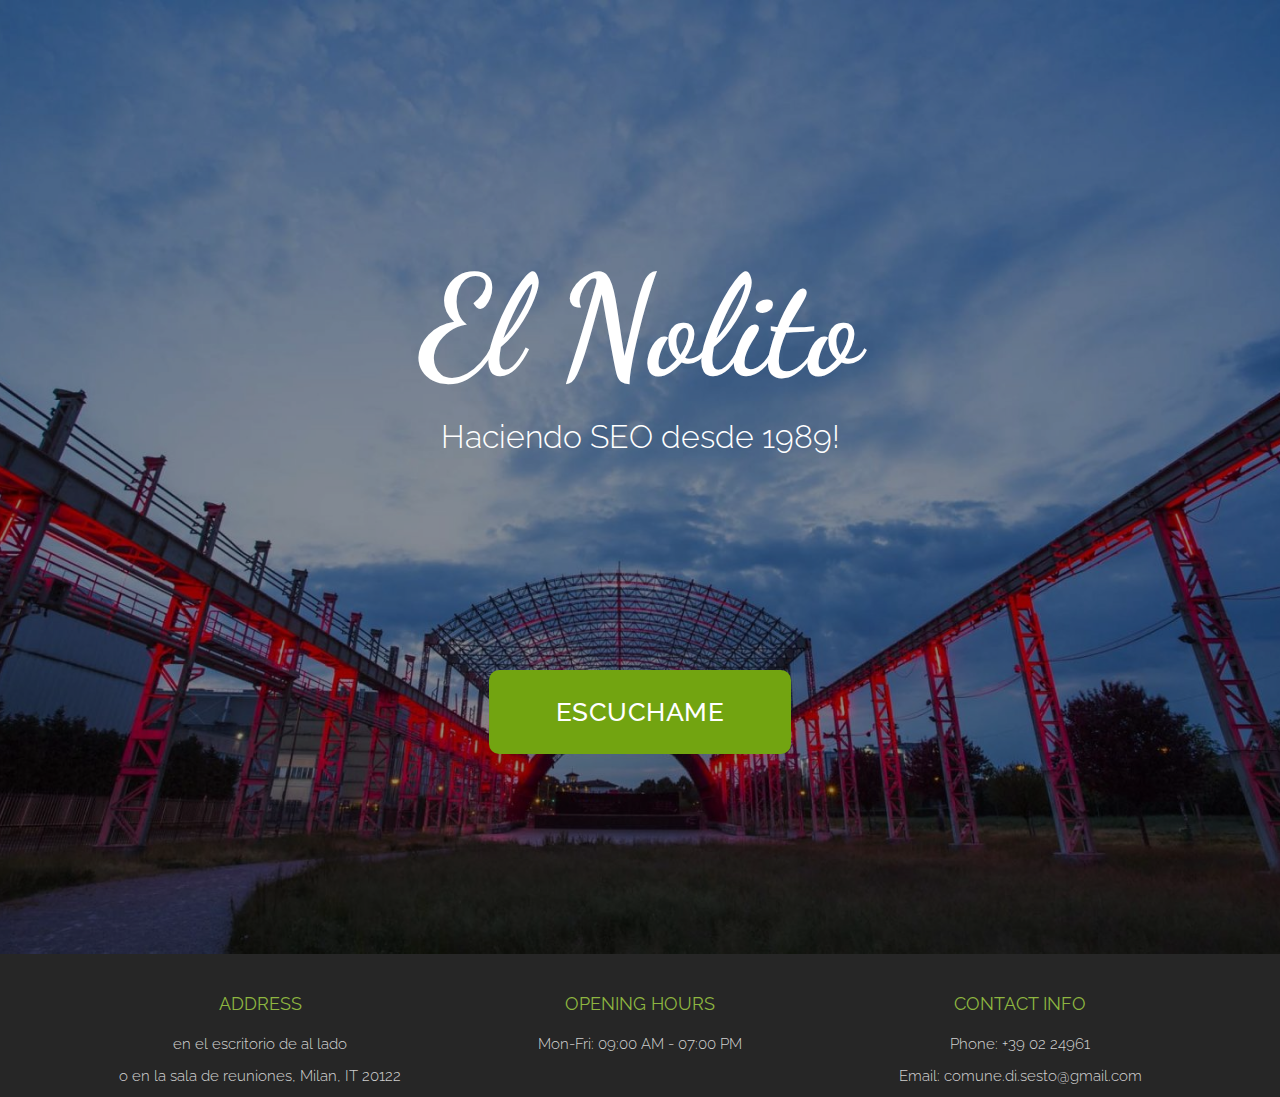
==== index.html @ bf4c28b1 "first commit" ====
<!DOCTYPE html>
<html lang="en">
<head>
  <meta charset="utf-8">
  <meta name="viewport" content="width=device-width, initial-scale=1">
  <title>El Nolito</title>
  <meta name="description" content="Nolito randomizer">

  <!-- Favicons
      ================================================== -->
  <link rel="shortcut icon" type="image/x-icon" href="sombrero.ico" />
  <link rel="apple-touch-icon" href="img/apple-touch-icon.png">
  <link rel="apple-touch-icon" sizes="72x72" href="img/apple-touch-icon-72x72.png">
  <link rel="apple-touch-icon" sizes="114x114" href="img/apple-touch-icon-114x114.png">

  <!-- Bootstrap -->
  <link rel="stylesheet" type="text/css"  href="css/bootstrap.css">
  <link rel="stylesheet" type="text/css" href="fonts/font-awesome/css/font-awesome.css">

  <!-- Stylesheet
      ================================================== -->
  <link rel="stylesheet" type="text/css"  href="css/style.css">
  <link rel="stylesheet" type="text/css" href="css/nivo-lightbox/nivo-lightbox.css">
  <link rel="stylesheet" type="text/css" href="css/nivo-lightbox/default.css">
  <link href="https://fonts.googleapis.com/css?family=Raleway:300,400,500,600,700" rel="stylesheet">
  <link href="https://fonts.googleapis.com/css?family=Open+Sans:300,400,600,700" rel="stylesheet">
  <link href="https://fonts.googleapis.com/css?family=Dancing+Script:400,700" rel="stylesheet">

  <!-- HTML5 shim and Respond.js for IE8 support of HTML5 elements and media queries -->
  <!-- WARNING: Respond.js doesn't work if you view the page via file:// -->
  <!--[if lt IE 9]>
  <script src="https://oss.maxcdn.com/html5shiv/3.7.2/html5shiv.min.js"></script>
  <script src="https://oss.maxcdn.com/respond/1.4.2/respond.min.js"></script>
  <![endif]-->
</head>
<body id="page-top" data-spy="scroll" data-target=".navbar-fixed-top">
<header id="header">
  <div class="intro">
    <div class="overlay">
      <div class="container">
        <div class="row">
          <div class="intro-text">
            <h1>El Nolito</h1>
            <p>Haciendo SEO desde 1989!</p>
            <button class="btn btn-custom btn-lg page-scroll" onclick="speech()">Escuchame</button>
          </div>
        </div>
      </div>
    </div>
  </div>
</header>
<div id="footer">
  <div class="container text-center">
    <div class="col-md-4">
      <h3>Address</h3>
      <div class="contact-item">
        <p>en el escritorio de al lado </p>
        <p>o en la sala de reuniones, Milan, IT 20122</p>
      </div>
    </div>
    <div class="col-md-4">
      <h3>Opening Hours</h3>
      <div class="contact-item">
        <p>Mon-Fri: 09:00 AM - 07:00 PM</p>
      </div>
    </div>
    <div class="col-md-4">
      <h3>Contact Info</h3>
      <div class="contact-item">
        <p>Phone: +39 02 24961</p>
        <p>Email: comune.di.sesto@gmail.com</p>
      </div>
    </div>
  </div>
</div>
<script type="text/javascript" src="js/nolito.js"></script>
</body>
</html>
---- css/style.css ----
body, html {
	font-family: 'Raleway', sans-serif;
	text-rendering: optimizeLegibility !important;
	-webkit-font-smoothing: antialiased !important;
	color: #777;
    background: #262626;
	font-weight: 300;
	width: 100% !important;
	height: 100% !important;
}
h2 {
	margin: 0 0 20px 0;
	font-weight: 500;
	font-size: 34px;
	color: #333;
	text-transform: uppercase;
}
h3 {
	font-size: 22px;
	font-weight: 500;
	color: #333;
}
h4 {
	font-size: 24px;
	text-transform: uppercase;
	font-weight: 400;
	color: #333;
}
h5 {
	text-transform: uppercase;
	font-weight: 700;
	line-height: 20px;
}
p {
	font-size: 16px;
}
p.intro {
	margin: 12px 0 0;
	line-height: 24px;
}
a {
	color: #8eb640;
}
a:hover, a:focus {
	text-decoration: none;
	color: #222;
}
ul, ol {
	list-style: none;
}
.clearfix:after {
	visibility: hidden;
	display: block;
	font-size: 0;
	content: " ";
	clear: both;
	height: 0;
}
.clearfix {
	display: inline-block;
}
* html .clearfix {
	height: 1%;
}
.clearfix {
	display: block;
}
ul, ol {
	padding: 0;
	webkit-padding: 0;
	moz-padding: 0;
}
hr {
	height: 2px;
	width: 70px;
	text-align: center;
	position: relative;
	background: #8eb640;
	margin: 0;
	margin-bottom: 40px;
	border: 0;
}
.btn:active, .btn.active {
	background-image: none;
	outline: 0;
	-webkit-box-shadow: none;
	box-shadow: none;
}
a:focus, .btn:focus, .btn:active:focus, .btn.active:focus, .btn.focus, .btn:active.focus, .btn.active.focus {
	outline: none;
	outline-offset: none;
}
/* Navigation */
#menu {
	padding: 20px;
	transition: all 0.8s;
}
#menu.navbar-default {
	background-color: rgba(248, 248, 248, 0);
	border-color: rgba(231, 231, 231, 0);
}
#menu a.navbar-brand {
	font-family: 'Dancing Script', cursive;
	font-size: 36px;
	color: #8eb640;
	font-weight: 700;
	letter-spacing: 1px;
}
#menu.navbar-default .navbar-nav > li > a {
	text-transform: uppercase;
	color: #ddd;
	font-weight: 500;
	font-size: 15px;
	padding: 5px 0;
	border: 2px solid transparent;
	letter-spacing: 0.5px;
	margin: 10px 15px 0 15px;
}
#menu.navbar-default .navbar-nav > li > a:hover {
	color: #8eb640;
}
.on {
	background-color: #262626 !important;
	padding: 0 !important;
	padding: 10px 0 !important;
}
.navbar-default .navbar-nav > .active > a, .navbar-default .navbar-nav > .active > a:hover, .navbar-default .navbar-nav > .active > a:focus {
	color: #8eb640 !important;
	background-color: transparent;
}
.navbar-toggle {
	border-radius: 0;
}
.navbar-default .navbar-toggle:hover, .navbar-default .navbar-toggle:focus {
	background-color: #8eb640;
	border-color: #8eb640;
}
.navbar-default .navbar-toggle:hover>.icon-bar {
	background-color: #FFF;
}
.section-title {
	margin-bottom: 70px;
}
.section-title .overlay {
	padding: 80px 0;
	background: rgba(0, 0, 0, 0.7);
}
.section-title p {
	font-size: 22px;
	color: rgba(255,255,255,0.8);
}
.section-title hr {
	margin: 0 auto;
	margin-bottom: 40px;
}
.btn-custom {
	text-transform: uppercase;
	color: #fff;
	background-color: #72a411;
	border: 0;
	padding: 25px 67px;
	margin: 0;
	font-size: 26px;
	font-weight: 500;
	letter-spacing: 0.5px;
	border-radius: 10px;
	margin-top: 170px;
	transition: all 0.5s;
}
.btn-custom:hover, .btn-custom:focus, .btn-custom.focus, .btn-custom:active, .btn-custom.active {
	color: #fff;
	background-color: #628d0f;
}
/* Header Section */
.intro {
	display: table;
	width: 100%;
	padding: 0;
	background: url(../img/intro-bg.jpg) no-repeat center center;
	background-color: #e5e5e5;
	-webkit-background-size: cover;
	-moz-background-size: cover;
	background-size: cover;
	-o-background-size: cover;
}
.intro .overlay {
	background: rgba(0,0,0,0.4);
}
.intro h1 {
	font-family: 'Dancing Script', cursive;
	color: #fff;
	font-size: 10em;
	font-weight: 700;
	margin-top: 0;
	margin-bottom: 10px;
}
.intro span {
	color: #a7c44c;
	font-weight: 600;
}
.intro p {
	color: #fff;
	font-size: 32px;
	font-weight: 300;
	margin-top: 10px;
	margin-bottom: 40px;
}
header .intro-text {
	padding-top: 250px;
	padding-bottom: 200px;
	text-align: center;
}
/* About Section */
#about {
	padding: 120px 0;
}
#about h3 {
	font-size: 20px;
}
#about .about-text {
	margin-left: 10px;
}
#about .about-img {
	display: inline-block;
	position: relative;
}
#about .about-img:before {
	display: block;
	content: '';
	position: absolute;
	top: 8px;
	right: 8px;
	bottom: 8px;
	left: 8px;
	border: 1px solid rgba(255, 255, 255, 0.5);
}
#about p {
	line-height: 24px;
	margin: 15px 0 30px;
}
/* Menu Section */
#restaurant-menu {
	padding: 0 0 60px 0;
}
#restaurant-menu .section-title {
	background: #444 url(../img/menu-bg.jpg) center center no-repeat fixed;
	background-size: cover;
}
#restaurant-menu .section-title h2 {
	color: #fff;
}
#restaurant-menu img {
	width: 300px;
	box-shadow: 15px 0 #a7c44c;
}
#restaurant-menu h3 {
	padding: 10px 0;
	text-transform: uppercase;
}
#restaurant-menu .menu-section hr {
	margin: 0 auto;
}
#restaurant-menu .menu-section {
	margin: 0 20px 80px;
}
#restaurant-menu .menu-section-title {
	font-size: 26px;
	display: block;
	font-weight: 500;
	color: #444;
	margin: 20px 0;
	text-align: center;
}
#restaurant-menu .menu-item {
	margin: 35px 0;
	font-size: 18px;
}
#restaurant-menu .menu-item-name {
	font-weight: 600;
	font-size: 17px;
	color: #555;
	border-bottom: 2px dotted rgb(213, 213, 213);
}
#restaurant-menu .menu-item-description {
	font-style: italic;
	font-size: 15px;
}
#restaurant-menu .menu-item-price {
	float: right;
	font-weight: 600;
	color: #555;
	margin-top: -26px;
}
/* Portfolio Section */
#portfolio {
	padding: 0 0 120px 0;
}
#portfolio .section-title {
	background: #444 url(../img/gallery-bg.jpg) center center no-repeat fixed;
	background-size: cover;
	margin-bottom: 50px;
}
#portfolio .section-title h2 {
	color: #fff;
}
.categories {
	padding-bottom: 30px;
	text-align: center;
}
ul.cat li {
	display: inline-block;
}
ol.type li {
	display: inline-block;
	margin: 0 10px;
	padding: 20px 0;
}
ol.type li a {
	color: #999;
	font-weight: 500;
	font-size: 14px;
	padding: 12px 24px;
	background: #eee;
	border: 0;
	border-radius: 0;
	text-transform: uppercase;
	letter-spacing: 0.5px;
}
ol.type li a.active {
	color: #fff;
	background-color: #8eb640;
}
ol.type li a:hover {
	color: #fff;
	background-color: #8eb640;
}
.isotope-item {
	z-index: 2
}
.isotope-hidden.isotope-item {
	z-index: 1
}
.isotope, .isotope .isotope-item {
	/* change duration value to whatever you like */
	-webkit-transition-duration: 0.8s;
	-moz-transition-duration: 0.8s;
	transition-duration: 0.8s;
}
.isotope-item {
	margin-right: -1px;
	-webkit-backface-visibility: hidden;
	backface-visibility: hidden;
}
.isotope {
	-webkit-backface-visibility: hidden;
	backface-visibility: hidden;
	-webkit-transition-property: height, width;
	-moz-transition-property: height, width;
	transition-property: height, width;
}
.isotope .isotope-item {
	-webkit-backface-visibility: hidden;
	backface-visibility: hidden;
	-webkit-transition-property: -webkit-transform, opacity;
	-moz-transition-property: -moz-transform, opacity;
	transition-property: transform, opacity;
}
.portfolio-item {
	margin: 15px 0;
}
.portfolio-item .hover-bg {
	overflow: hidden;
	position: relative;
}
.portfolio-item .hover-bg:before {
	display: block;
	content: '';
	position: absolute;
	top: 6px;
	right: 6px;
	bottom: 6px;
	left: 6px;
	border: 1px solid rgba(255, 255, 255, 0.6);
}
.hover-bg .hover-text {
	position: absolute;
	text-align: center;
	margin: 0 auto;
	color: #fff;
	background: rgba(0, 0, 0, 0.6);
	padding: 30% 0 0 0;
	height: 100%;
	width: 100%;
	opacity: 0;
	transition: all 0.5s;
}
.hover-bg .hover-text>h4 {
	opacity: 0;
	color: #fff;
	-webkit-transform: translateY(100%);
	transform: translateY(100%);
	transition: all 0.3s;
	font-size: 17px;
	letter-spacing: 0.5px;
	font-weight: 500;
}
.hover-bg:hover .hover-text>h4 {
	opacity: 1;
	-webkit-backface-visibility: hidden;
	-webkit-transform: translateY(0);
	transform: translateY(0);
}
.hover-bg:hover .hover-text {
	opacity: 1;
}
/* Team Section */
#team {
	color: #fff;
	background: #444 url(../img/team-bg.jpg) center top no-repeat fixed;
	background-size: cover;
}
#team .overlay {
	padding: 120px 0 80px 0;
	background: rgba(0, 0, 0, 0.6);
}
#team h2, #team p {
	color: #fff;
}
#team hr {
	background: #fff;
}
#team h3 {
	color: #fff;
	font-weight: 400;
	font-size: 20px;
	margin: 5px 0;
}
#team img {
	width: 280px;
}
#team .thumbnail {
	background: transparent;
	border: 0;
}
#team .thumbnail .team-img {
	display: inline-block;
	position: relative;
}
#team .thumbnail .team-img:before {
	display: block;
	content: '';
	position: absolute;
	top: 8px;
	right: 8px;
	bottom: 8px;
	left: 8px;
	border: 1px solid rgba(255, 255, 255, 0.2);
}
#team .thumbnail .caption {
	padding-top: 10px;
}
#team .thumbnail .caption p {
	color: rgba(255,255,255,0.7);
	padding: 0 10px;
	font-size: 15px;
}
/* Call Reservation Section */
#call-reservation {
	padding: 90px 0;
	color: #fff;
	/* Permalink - use to edit and share this gradient: http://colorzilla.com/gradient-editor/#8eb640+50,779936+100 */
	background: rgb(142,182,64); /* Old browsers */
	background: -moz-linear-gradient(top, rgba(142,182,64,1) 50%, rgba(119,153,54,1) 100%); /* FF3.6-15 */
	background: -webkit-linear-gradient(top, rgba(142,182,64,1) 50%, rgba(119,153,54,1) 100%); /* Chrome10-25,Safari5.1-6 */
	background: linear-gradient(to bottom, rgba(142,182,64,1) 50%, rgba(119,153,54,1) 100%); /* W3C, IE10+, FF16+, Chrome26+, Opera12+, Safari7+ */
filter: progid:DXImageTransform.Microsoft.gradient( startColorstr='#8eb640', endColorstr='#779936', GradientType=0 ); /* IE6-9 */
}
#call-reservation .overlay {
	padding: 80px 0;
	background: #8eb640;
}
#call-reservation h2 {
	font-family: 'Open Sans', sans-serif;
	color: #fff;
	font-weight: 400;
	margin: 0;
}
#call-reservation hr {
	background: #fff;
}
#call-reservation h3 {
	color: #fff;
	font-weight: 500;
	font-size: 20px;
	margin: 5px 0;
}
/* Contact Section */
#contact {
	padding: 100px 0 60px 0;
	background: #F6F6F6;
}
#contact .section-title p {
	color: #777;
}
#contact form {
	padding: 0;
}
#contact h3 {
	text-transform: uppercase;
	font-size: 20px;
	font-weight: 400;
	color: #555;
}
#contact .text-danger {
	color: #cc0033;
	text-align: left;
}
label {
	font-size: 12px;
	font-weight: 400;
	font-family: 'Open Sans', sans-serif;
	float: left;
}
#contact .form-control {
	display: block;
	width: 100%;
	padding: 6px 12px;
	font-size: 16px;
	line-height: 1.42857143;
	color: #444;
	background-color: #fff;
	background-image: none;
	border: 1px solid #ddd;
	border-radius: 0;
	-webkit-box-shadow: none;
	box-shadow: none;
	-webkit-transition: none;
	-o-transition: none;
	transition: none;
}
#contact .form-control:focus {
	border-color: #999;
	outline: 0;
	-webkit-box-shadow: transparent;
	box-shadow: transparent;
}
.form-control::-webkit-input-placeholder {
color: #777;
}
.form-control:-moz-placeholder {
color: #777;
}
.form-control::-moz-placeholder {
color: #777;
}
.form-control:-ms-input-placeholder {
color: #777;
}
#contact .contact-item {
	margin: 20px 0 40px 0;
}
#contact .contact-item span {
	font-weight: 400;
	color: #aaa;
	text-transform: uppercase;
	margin-bottom: 6px;
	display: inline-block;
}
#contact .contact-item p {
	font-size: 16px;
}
/* Footer Section*/
#footer {
	padding-top: 20px;
	background: #262626;
}
#footer h3 {
	color: #8eb640;
	font-weight: 400;
	font-size: 18px;
	text-transform: uppercase;
	margin-bottom: 20px;
}
#footer .copyrights {
	padding: 20px 0;
	margin-top: 50px;
	/* Permalink - use to edit and share this gradient: http://colorzilla.com/gradient-editor/#779936+0,8eb640+50 */
	background: rgb(119,153,54); /* Old browsers */
	background: -moz-linear-gradient(top, rgba(119,153,54,1) 0%, rgba(142,182,64,1) 50%); /* FF3.6-15 */
	background: -webkit-linear-gradient(top, rgba(119,153,54,1) 0%, rgba(142,182,64,1) 50%); /* Chrome10-25,Safari5.1-6 */
	background: linear-gradient(to bottom, rgba(119,153,54,1) 0%, rgba(142,182,64,1) 50%); /* W3C, IE10+, FF16+, Chrome26+, Opera12+, Safari7+ */
filter: progid:DXImageTransform.Microsoft.gradient( startColorstr='#779936', endColorstr='#8eb640', GradientType=0 ); /* IE6-9 */
}
#footer .social {
	margin: 20px 0 30px 0;
}
#footer .social ul li {
	display: inline-block;
	margin: 0 20px;
}
#footer .social i.fa {
	font-size: 26px;
	padding: 4px;
	color: #fff;
	transition: all 0.3s;
}
#footer .social i.fa:hover {
	color: #eee;
}
#footer p {
	font-size: 15px;
	color: rgba(255,255,255,0.8)
}
#footer a {
	color: #f6f6f6;
}
#footer a:hover {
	color: #333;
}
---- css/nivo-lightbox/default.css ----
/*
 * Nivo Lightbox Default Theme v1.0
 * http://dev7studios.com/nivo-lightbox
 *
 * Copyright 2013, Dev7studios
 * Free to use and abuse under the MIT license.
 * http://www.opensource.org/licenses/mit-license.php
 */
 
 .nivo-lightbox-theme-default * {
    -webkit-box-sizing: initial !important;
    -moz-box-sizing: initial !important;
    box-sizing: initial !important;
 }
.nivo-lightbox-theme-default.nivo-lightbox-overlay { 
	background: #666;
	background: rgba(0,0,0,0.6); 
}
.nivo-lightbox-theme-default .nivo-lightbox-content.nivo-lightbox-loading { background: url(loading.gif) no-repeat 50% 50%; }

.nivo-lightbox-theme-default .nivo-lightbox-nav {
	top: 10%;
	width: 8%;
	height: 80%;
	text-indent: -9999px;
	background-repeat: no-repeat;
	background-position: 50% 50%;
	opacity: 0.5;
}
.nivo-lightbox-theme-default .nivo-lightbox-nav:hover { 
	opacity: 1; 
	background-color: transparent;
}
.nivo-lightbox-theme-default .nivo-lightbox-prev { 
	background-image: url(prev.png); 
	border-radius: 0 3px 3px 0;
}
.nivo-lightbox-theme-default .nivo-lightbox-next { 
	background-image: url(next.png); 
	border-radius: 3px 0 0 3px;
}

.nivo-lightbox-theme-default .nivo-lightbox-close {
	display: block;
	background: url(close.png) no-repeat 5px 5px;
	width: 16px;
	height: 16px;
	text-indent: -9999px;
	padding: 5px;
	opacity: 0.5;
}
.nivo-lightbox-theme-default .nivo-lightbox-close:hover { opacity: 1; }

.nivo-lightbox-theme-default .nivo-lightbox-title-wrap { bottom: -7%; }
.nivo-lightbox-theme-default .nivo-lightbox-title {
	font: 14px/20px 'Helvetica Neue', Helvetica, Arial, sans-serif;
	font-style: normal;
	font-weight: normal;
	background: #000;
	color: #fff;
	padding: 7px 15px;
	border-radius: 30px;
}

.nivo-lightbox-theme-default .nivo-lightbox-image img {
	background: #fff;
	-webkit-box-shadow: 0px 1px 1px rgba(0,0,0,0.4);
	   -moz-box-shadow: 0px 1px 1px rgba(0,0,0,0.4);
	        box-shadow: 0px 1px 1px rgba(0,0,0,0.4);
}
.nivo-lightbox-theme-default .nivo-lightbox-ajax,
.nivo-lightbox-theme-default .nivo-lightbox-inline {
	background: #fff;
	padding: 40px;
	-webkit-box-shadow: 0px 1px 1px rgba(0,0,0,0.4);
	   -moz-box-shadow: 0px 1px 1px rgba(0,0,0,0.4);
	        box-shadow: 0px 1px 1px rgba(0,0,0,0.4);
}

@media (-webkit-min-device-pixel-ratio: 1.3),
       (-o-min-device-pixel-ratio: 2.6/2),
       (min--moz-device-pixel-ratio: 1.3),
       (min-device-pixel-ratio: 1.3),
       (min-resolution: 1.3dppx) {

	.nivo-lightbox-theme-default .nivo-lightbox-content.nivo-lightbox-loading { 
		background-image: url(loading@2x.gif); 
		background-size: 32px 32px;
	}
	.nivo-lightbox-theme-default .nivo-lightbox-prev { 
		background-image: url(prev@2x.png); 
		background-size: 48px 48px;
	}
	.nivo-lightbox-theme-default .nivo-lightbox-next { 
		background-image: url(next@2x.png); 
		background-size: 48px 48px;
	}
	.nivo-lightbox-theme-default .nivo-lightbox-close { 
		background-image: url(close@2x.png); 
		background-size: 16px 16px;
	}
	
}
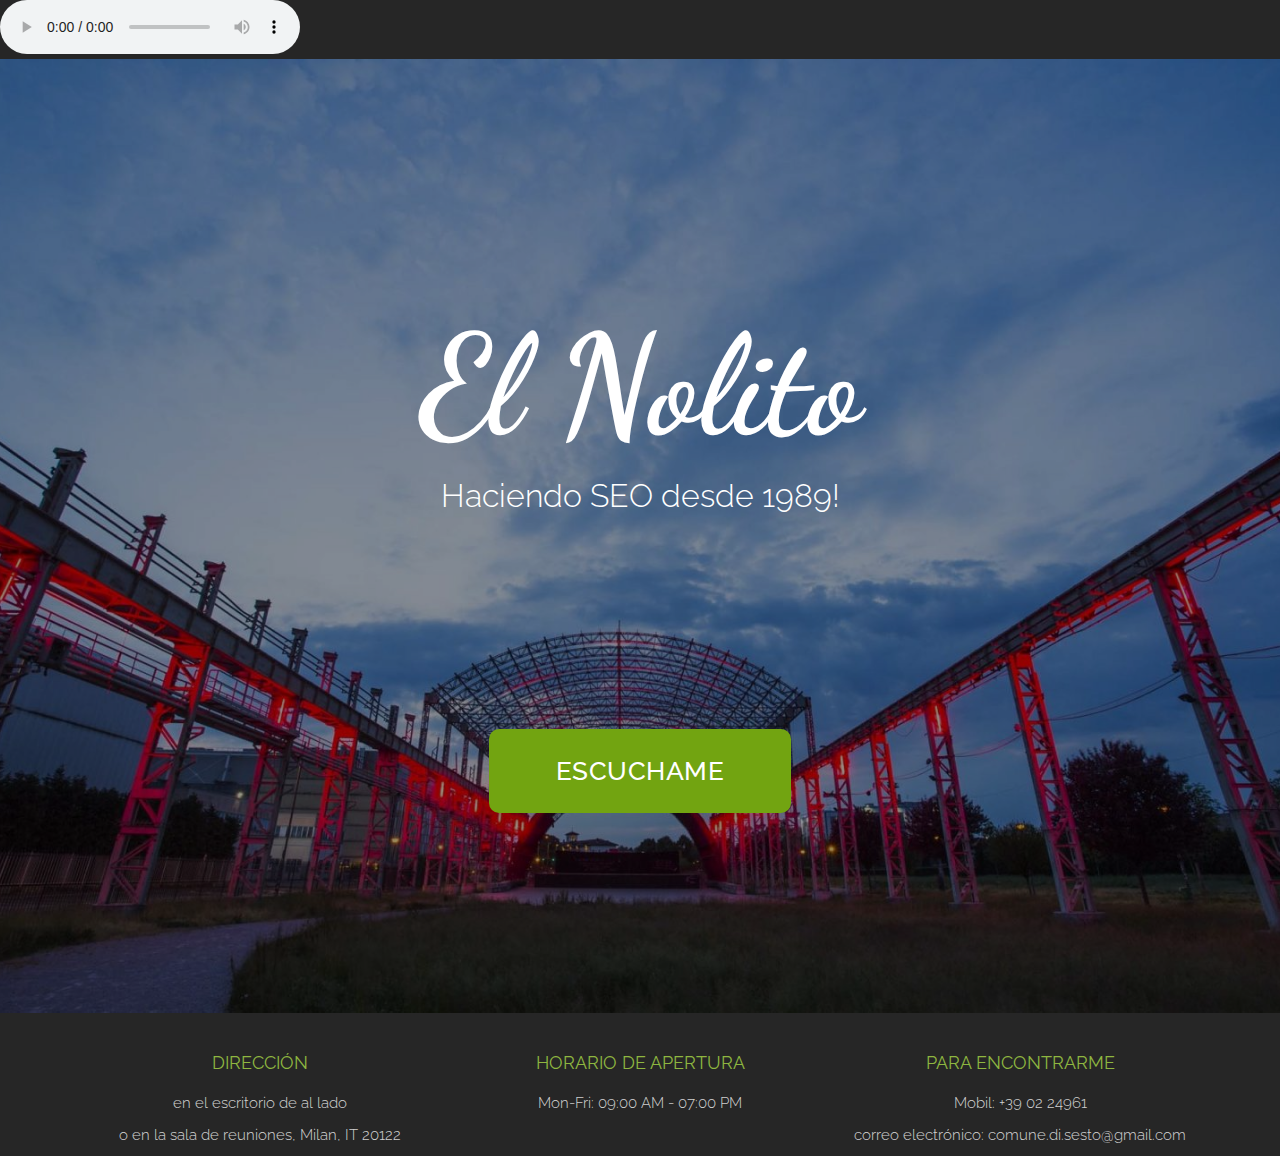
==== commit 7e005d23: "mariaciadded" ====
--- a/index.html
+++ b/index.html
@@ -34,6 +34,10 @@
   <![endif]-->
 </head>
 <body id="page-top" data-spy="scroll" data-target=".navbar-fixed-top">
+  <audio controls onloadstart="this.volume=0.25" autoplay>
+    <source src="mariaci.mp3" type="audio/mpeg" style="position: fixed">
+    Your browser does not support the audio element.
+  </audio>
 <header id="header">
   <div class="intro">
     <div class="overlay">
@@ -52,23 +56,23 @@
 <div id="footer">
   <div class="container text-center">
     <div class="col-md-4">
-      <h3>Address</h3>
+      <h3>Dirección</h3>
       <div class="contact-item">
         <p>en el escritorio de al lado </p>
         <p>o en la sala de reuniones, Milan, IT 20122</p>
       </div>
     </div>
     <div class="col-md-4">
-      <h3>Opening Hours</h3>
+      <h3>Horario de apertura</h3>
       <div class="contact-item">
         <p>Mon-Fri: 09:00 AM - 07:00 PM</p>
       </div>
     </div>
     <div class="col-md-4">
-      <h3>Contact Info</h3>
+      <h3>Para encontrarme</h3>
       <div class="contact-item">
-        <p>Phone: +39 02 24961</p>
-        <p>Email: comune.di.sesto@gmail.com</p>
+        <p>Mobil: +39 02 24961</p>
+        <p>correo electrónico: comune.di.sesto@gmail.com</p>
       </div>
     </div>
   </div>
